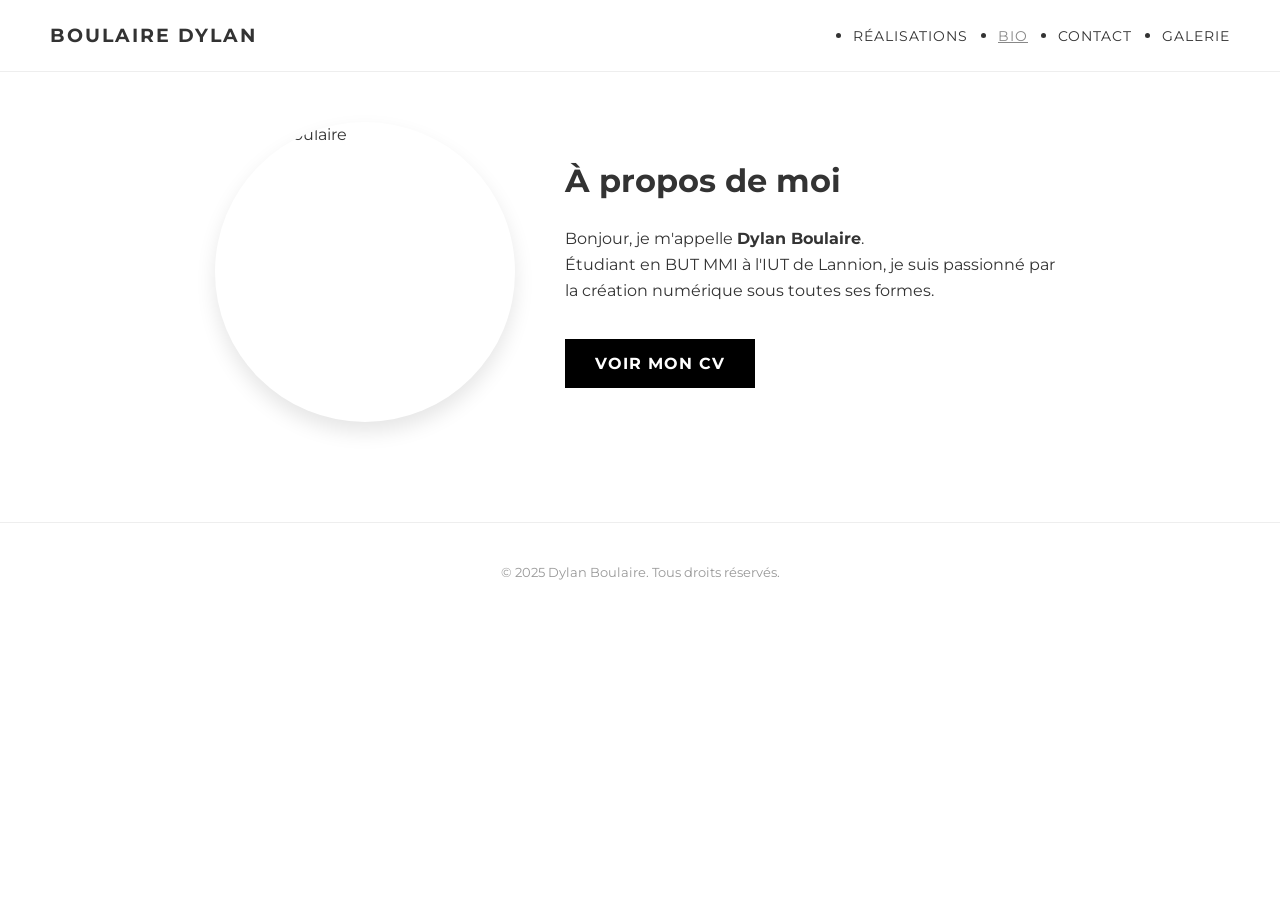
==== bio.html @ 55d2140f "SITE V0" ====
<!DOCTYPE html>
<html lang="fr">
<head>
    <meta charset="UTF-8">
    <meta name="viewport" content="width=device-width, initial-scale=1.0">
    <title>Bio - Dylan Boulaire</title>
    <link rel="stylesheet" href="style.css">
    <link href="https://fonts.googleapis.com/css2?family=Montserrat:wght@300;400;700&display=swap" rel="stylesheet">
</head>
<body>

    <header>
        <div class="logo"><a href="index.html">BOULAIRE Dylan</a></div>
        <nav>
            <ul>
                <li><a href="index.html">Réalisations</a></li>
                <li><a href="bio.html" class="active">Bio</a></li>
                <li><a href="contact.html">Contact</a></li>
                <li><a href="index.html#galerie">Galerie</a></li>
            </ul>
        </nav>
    </header>

    <section class="page-content bio-section">
        <div class="bio-image">
            <img src="assets/photo-profil.jpg" alt="Dylan Boulaire">
        </div>
        <div class="bio-text">
            <h1>À propos de moi</h1>
            <p>Bonjour, je m'appelle <strong>Dylan Boulaire</strong>.</p> 
            <p>Étudiant en BUT MMI à l'IUT de Lannion, je suis passionné par la création numérique sous toutes ses formes.</p>
            
            <br>
            <a href="https://drive.google.com/file/d/1dOBdfetxVHvimXaunSF_LK3RVBWPlse5/view?usp=sharing" class="btn" target="_blank">VOIR MON CV</a>
        </div>
    </section>

    <footer>
        <p>&copy; 2025 Dylan Boulaire. Tous droits réservés.</p>
    </footer>
</body>
</html>
---- style.css ----
/* --- RESET ET BASE --- */
* { margin: 0; padding: 0; box-sizing: border-box; }
body { font-family: 'Montserrat', sans-serif; color: #333; line-height: 1.6; background-color: #fff; }
a { text-decoration: none; color: inherit; transition: 0.3s; }
img { max-width: 100%; display: block; }

/* --- HEADER --- */
header {
    display: flex; justify-content: space-between; align-items: center;
    padding: 20px 50px; background: white; position: sticky; top: 0; z-index: 1000;
    border-bottom: 1px solid #eee;
}
.logo a { font-weight: 700; font-size: 1.2rem; text-transform: uppercase; letter-spacing: 2px; }
nav ul { display: flex; gap: 30px; }
nav ul li a { font-size: 0.9rem; text-transform: uppercase; letter-spacing: 1px; }
nav ul li a:hover, nav ul li a.active { color: #888; text-decoration: underline; }

/* --- PAGE PROJET STYLE (Headers) --- */
.project-header {
    text-align: center; padding: 60px 20px 30px; background: #fafafa;
}
.project-header h1 { font-size: 2.5rem; text-transform: uppercase; letter-spacing: 2px; }
.project-header .subtitle { color: #777; font-style: italic; margin-top: 10px; }

/* --- CONTENU PAGES --- */
.page-content { max-width: 1000px; margin: 0 auto; padding: 50px 20px; }
.project-intro { font-size: 1.1rem; text-align: center; max-width: 800px; margin: 0 auto 50px; }

/* --- SECTION BIO --- */
.bio-section { display: flex; gap: 50px; align-items: center; justify-content: center; }
.bio-image img { width: 300px; height: 300px; object-fit: cover; border-radius: 50%; box-shadow: 0 10px 20px rgba(0,0,0,0.1); }
.bio-text { max-width: 500px; }
.bio-text h1 { margin-bottom: 20px; font-size: 2rem; }

/* --- STYLES PROJETS COMPLEXES (Kernae) --- */
.separator { margin: 60px 0; border: 0; border-top: 1px solid #eee; }
.project-subsection h2 { 
    text-align: center; margin-bottom: 30px; font-size: 1.5rem; letter-spacing: 3px; 
    border-bottom: 2px solid #333; display: inline-block; padding-bottom: 5px;
    position: relative; left: 50%; transform: translateX(-50%);
}
.subsection-grid { 
    display: grid; grid-template-columns: repeat(auto-fit, minmax(300px, 1fr)); gap: 20px; margin-bottom: 30px; 
}
.subsection-grid.single-col { grid-template-columns: 1fr; } /* Pour les images larges */

.description-text { text-align: center; max-width: 800px; margin: 0 auto; color: #555; }

/* Logiciels */
.software-used { margin-top: 30px; text-align: center; }
.software-used h4 { text-transform: uppercase; font-size: 0.8rem; letter-spacing: 1px; color: #999; margin-bottom: 10px; }
.software-icons span { 
    display: inline-block; padding: 5px 15px; background: #eee; border-radius: 20px; 
    font-size: 0.8rem; margin: 0 5px; font-weight: bold;
}

/* --- BOUTONS --- */
.btn {
    display: inline-block; padding: 12px 30px; background: #000; color: white;
    text-transform: uppercase; font-weight: bold; letter-spacing: 1px; margin-top: 10px;
}
.btn:hover { background: #444; }
.btn-youtube { color: #cc0000; font-weight: bold; border: 2px solid #cc0000; padding: 10px 20px; display: inline-block; }
.btn-youtube:hover { background: #cc0000; color: white; }

/* --- NAVIGATION RETOUR --- */
.project-nav { margin-top: 80px; text-align: center; }
.back-link { font-weight: bold; text-transform: uppercase; font-size: 0.9rem; border-bottom: 2px solid #000; padding-bottom: 5px; }

/* --- FOOTER --- */
footer { text-align: center; padding: 40px; color: #999; font-size: 0.8rem; border-top: 1px solid #eee; margin-top: 50px; }

/* --- RESPONSIVE --- */
@media (max-width: 768px) {
    header { flex-direction: column; gap: 15px; padding: 15px; }
    .bio-section { flex-direction: column; text-align: center; }
    .project-header h1 { font-size: 1.8rem; }
}
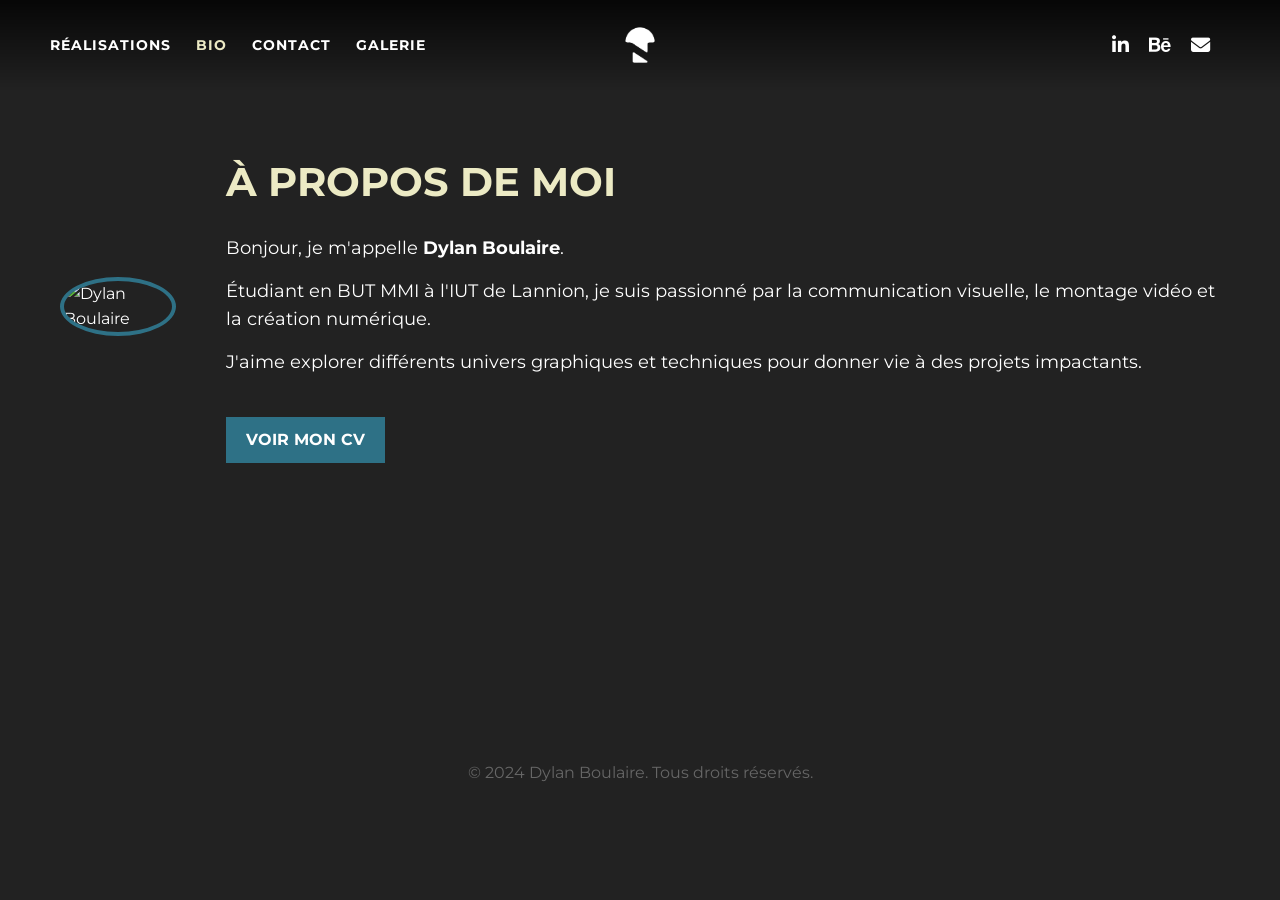
==== commit 0b045b5a: "Update bio.html" ====
--- a/bio.html
+++ b/bio.html
@@ -5,38 +5,50 @@
     <meta name="viewport" content="width=device-width, initial-scale=1.0">
     <title>Bio - Dylan Boulaire</title>
     <link rel="stylesheet" href="style.css">
-    <link href="https://fonts.googleapis.com/css2?family=Montserrat:wght@300;400;700&display=swap" rel="stylesheet">
+    <link href="https://fonts.googleapis.com/css2?family=Montserrat:wght@300;400;700;900&display=swap" rel="stylesheet">
+    <link rel="stylesheet" href="https://cdnjs.cloudflare.com/ajax/libs/font-awesome/6.4.0/css/all.min.css">
 </head>
 <body>
 
     <header>
-        <div class="logo"><a href="index.html">BOULAIRE Dylan</a></div>
-        <nav>
+        <nav class="nav-left">
             <ul>
-                <li><a href="index.html">Réalisations</a></li>
-                <li><a href="bio.html" class="active">Bio</a></li>
+                <li><a href="index.html#realisations">Réalisations</a></li>
+                <li><a href="bio.html" style="color: var(--text-accent);">Bio</a></li>
                 <li><a href="contact.html">Contact</a></li>
-                <li><a href="index.html#galerie">Galerie</a></li>
+                <li><a href="galerie.html">Galerie</a></li>
             </ul>
         </nav>
+        <div class="logo-center">
+            <a href="index.html"><img src="assets/logo.png" alt="Logo DB" class="logo-img"></a>
+        </div>
+        <div class="nav-right">
+            <a href="https://www.linkedin.com/in/dylan-boulaire/" target="_blank"><i class="fab fa-linkedin-in"></i></a>
+            <a href="https://www.behance.net" target="_blank"><i class="fab fa-behance"></i></a>
+            <a href="mailto:votre-email@gmail.com"><i class="fas fa-envelope"></i></a>
+            <a href="assets/mon-cv.pdf" target="_blank"><i class="fas fa-file-user"></i></a>
+        </div>
     </header>
 
-    <section class="page-content bio-section">
-        <div class="bio-image">
-            <img src="assets/photo-profil.jpg" alt="Dylan Boulaire">
+    <main class="page-padding">
+        <div class="bio-container">
+            <div class="bio-img-box">
+                <img src="assets/photo-profil.jpg" alt="Dylan Boulaire">
+            </div>
+            <div class="bio-text">
+                <h1>À propos de moi</h1>
+                <p>Bonjour, je m'appelle <strong>Dylan Boulaire</strong>.</p>
+                <p>Étudiant en BUT MMI à l'IUT de Lannion, je suis passionné par la communication visuelle, le montage vidéo et la création numérique.</p>
+                <p>J'aime explorer différents univers graphiques et techniques pour donner vie à des projets impactants.</p>
+                <br>
+                <a href="assets/mon-cv.pdf" target="_blank" style="display:inline-block; padding:10px 20px; background:var(--btn-color); color:white; font-weight:bold;">VOIR MON CV</a>
+            </div>
         </div>
-        <div class="bio-text">
-            <h1>À propos de moi</h1>
-            <p>Bonjour, je m'appelle <strong>Dylan Boulaire</strong>.</p> 
-            <p>Étudiant en BUT MMI à l'IUT de Lannion, je suis passionné par la création numérique sous toutes ses formes.</p>
-            
-            <br>
-            <a href="https://drive.google.com/file/d/1dOBdfetxVHvimXaunSF_LK3RVBWPlse5/view?usp=sharing" class="btn" target="_blank">VOIR MON CV</a>
-        </div>
-    </section>
+    </main>
 
     <footer>
-        <p>&copy; 2025 Dylan Boulaire. Tous droits réservés.</p>
+        <p>&copy; 2024 Dylan Boulaire. Tous droits réservés.</p>
     </footer>
+
 </body>
-</html>+</html>
--- a/style.css
+++ b/style.css
@@ -1,78 +1,183 @@
-/* --- RESET ET BASE --- */
+/* --- 1. VARIABLES & COULEURS --- */
+:root {
+    --bg-dark: #222222;
+    --text-white: #FFFFFF;
+    --text-accent: #ECEAC4;
+    --btn-color: #2E7186;
+}
+
+/* --- 2. BASE --- */
 * { margin: 0; padding: 0; box-sizing: border-box; }
-body { font-family: 'Montserrat', sans-serif; color: #333; line-height: 1.6; background-color: #fff; }
+
+body {
+    font-family: 'Montserrat', sans-serif;
+    background-color: var(--bg-dark);
+    color: var(--text-white);
+    line-height: 1.6;
+    overflow-x: hidden;
+}
+
 a { text-decoration: none; color: inherit; transition: 0.3s; }
-img { max-width: 100%; display: block; }
 
-/* --- HEADER --- */
+/* --- 3. VIDÉO D'ARRIÈRE-PLAN --- */
+.video-background {
+    position: fixed;
+    top: 0; right: 0; bottom: 0; left: 0;
+    z-index: -100;
+    width: 100%; height: 100%;
+    overflow: hidden;
+}
+
+.video-background video {
+    position: absolute;
+    top: 50%; left: 50%;
+    transform: translate(-50%, -50%);
+    min-width: 100%; min-height: 100%;
+    width: auto; height: auto;
+    object-fit: cover;
+}
+
+.video-overlay {
+    position: absolute; top: 0; left: 0; width: 100%; height: 100%;
+    background: rgba(34, 34, 34, 0.4);
+}
+
+/* --- 4. HEADER --- */
 header {
     display: flex; justify-content: space-between; align-items: center;
-    padding: 20px 50px; background: white; position: sticky; top: 0; z-index: 1000;
-    border-bottom: 1px solid #eee;
-}
-.logo a { font-weight: 700; font-size: 1.2rem; text-transform: uppercase; letter-spacing: 2px; }
-nav ul { display: flex; gap: 30px; }
-nav ul li a { font-size: 0.9rem; text-transform: uppercase; letter-spacing: 1px; }
-nav ul li a:hover, nav ul li a.active { color: #888; text-decoration: underline; }
-
-/* --- PAGE PROJET STYLE (Headers) --- */
-.project-header {
-    text-align: center; padding: 60px 20px 30px; background: #fafafa;
-}
-.project-header h1 { font-size: 2.5rem; text-transform: uppercase; letter-spacing: 2px; }
-.project-header .subtitle { color: #777; font-style: italic; margin-top: 10px; }
-
-/* --- CONTENU PAGES --- */
-.page-content { max-width: 1000px; margin: 0 auto; padding: 50px 20px; }
-.project-intro { font-size: 1.1rem; text-align: center; max-width: 800px; margin: 0 auto 50px; }
-
-/* --- SECTION BIO --- */
-.bio-section { display: flex; gap: 50px; align-items: center; justify-content: center; }
-.bio-image img { width: 300px; height: 300px; object-fit: cover; border-radius: 50%; box-shadow: 0 10px 20px rgba(0,0,0,0.1); }
-.bio-text { max-width: 500px; }
-.bio-text h1 { margin-bottom: 20px; font-size: 2rem; }
-
-/* --- STYLES PROJETS COMPLEXES (Kernae) --- */
-.separator { margin: 60px 0; border: 0; border-top: 1px solid #eee; }
-.project-subsection h2 { 
-    text-align: center; margin-bottom: 30px; font-size: 1.5rem; letter-spacing: 3px; 
-    border-bottom: 2px solid #333; display: inline-block; padding-bottom: 5px;
-    position: relative; left: 50%; transform: translateX(-50%);
-}
-.subsection-grid { 
-    display: grid; grid-template-columns: repeat(auto-fit, minmax(300px, 1fr)); gap: 20px; margin-bottom: 30px; 
-}
-.subsection-grid.single-col { grid-template-columns: 1fr; } /* Pour les images larges */
-
-.description-text { text-align: center; max-width: 800px; margin: 0 auto; color: #555; }
-
-/* Logiciels */
-.software-used { margin-top: 30px; text-align: center; }
-.software-used h4 { text-transform: uppercase; font-size: 0.8rem; letter-spacing: 1px; color: #999; margin-bottom: 10px; }
-.software-icons span { 
-    display: inline-block; padding: 5px 15px; background: #eee; border-radius: 20px; 
-    font-size: 0.8rem; margin: 0 5px; font-weight: bold;
+    padding: 20px 50px; position: fixed; top: 0; left: 0; width: 100%; z-index: 1000;
+    background: linear-gradient(to bottom, rgba(0,0,0,0.8), transparent);
 }
 
-/* --- BOUTONS --- */
-.btn {
-    display: inline-block; padding: 12px 30px; background: #000; color: white;
-    text-transform: uppercase; font-weight: bold; letter-spacing: 1px; margin-top: 10px;
+.nav-left { flex: 1; }
+.nav-left ul { display: flex; gap: 25px; list-style: none; }
+.nav-left a { font-size: 0.85rem; font-weight: 700; text-transform: uppercase; letter-spacing: 1px; }
+.nav-left a:hover { color: var(--text-accent); }
+
+.logo-center { flex: 1; text-align: center; display: flex; justify-content: center; }
+.logo-img { height: 50px; width: auto; display: block; transition: transform 0.3s ease; }
+.logo-center a:hover .logo-img { transform: scale(1.05); }
+
+.nav-right { flex: 1; display: flex; justify-content: flex-end; gap: 20px; }
+.nav-right a { font-size: 1.2rem; }
+.nav-right a:hover { color: var(--btn-color); transform: translateY(-3px); }
+
+/* --- 5. HERO --- */
+.hero-content {
+    height: 100vh; display: flex; flex-direction: column; justify-content: center; align-items: center;
+    text-align: center;
 }
-.btn:hover { background: #444; }
-.btn-youtube { color: #cc0000; font-weight: bold; border: 2px solid #cc0000; padding: 10px 20px; display: inline-block; }
-.btn-youtube:hover { background: #cc0000; color: white; }
+.hero-content h1 {
+    font-size: 4rem; font-weight: 700; text-transform: uppercase; margin-bottom: 20px;
+    text-shadow: 0 5px 15px rgba(0,0,0,0.5);
+}
+.badge {
+    background: var(--text-white); color: var(--bg-dark); padding: 10px 25px;
+    border-radius: 50px; font-weight: bold; font-size: 0.9rem; letter-spacing: 1px;
+    text-transform: uppercase;
+}
 
-/* --- NAVIGATION RETOUR --- */
-.project-nav { margin-top: 80px; text-align: center; }
-.back-link { font-weight: bold; text-transform: uppercase; font-size: 0.9rem; border-bottom: 2px solid #000; padding-bottom: 5px; }
+/* --- 6. GALERIE (MODIFICATIONS HOVER ICI) --- */
+.gallery {
+    background: var(--bg-dark); 
+    position: relative; z-index: 1;
+    display: grid; grid-template-columns: repeat(auto-fill, minmax(350px, 1fr));
+    gap: 30px; padding: 100px 50px;
+}
+
+.project-card {
+    position: relative; height: 350px; overflow: hidden; display: block;
+    background: #000; border-radius: 8px;
+}
+
+.project-card img {
+    width: 100%; height: 100%; object-fit: cover;
+    transition: transform 0.6s ease, opacity 0.3s ease; /* Ajout transition opacité */
+    opacity: 0.9;
+}
+
+/* L'image s'assombrit au survol (opacité baisse, laissant voir le fond noir) */
+.project-card:hover img {
+    transform: scale(1.05);
+    opacity: 0.4;
+}
+
+/* Le texte est invisible par défaut */
+.overlay-text {
+    position: absolute; bottom: 20px; left: 20px; pointer-events: none;
+    padding-right: 20px;
+    opacity: 0; /* Invisible */
+    transition: opacity 0.3s ease, transform 0.3s ease; /* Transition douce */
+    transform: translateY(20px); /* Légèrement décalé vers le bas */
+}
+
+/* Le texte apparaît et remonte légèrement au survol */
+.project-card:hover .overlay-text {
+    opacity: 1;
+    transform: translateY(0);
+}
+
+.overlay-text h3 {
+    font-size: 1.5rem; margin-bottom: 5px; color: var(--text-accent); text-transform: uppercase;
+    line-height: 1.2;
+}
+.overlay-text p { font-style: italic; font-size: 0.9rem; }
 
 /* --- FOOTER --- */
-footer { text-align: center; padding: 40px; color: #999; font-size: 0.8rem; border-top: 1px solid #eee; margin-top: 50px; }
+footer {
+    background: var(--bg-dark); color: #666;
+    text-align: center; padding: 40px; position: relative; z-index: 1;
+}
 
-/* --- RESPONSIVE --- */
+/* --- MOBILE --- */
 @media (max-width: 768px) {
-    header { flex-direction: column; gap: 15px; padding: 15px; }
-    .bio-section { flex-direction: column; text-align: center; }
-    .project-header h1 { font-size: 1.8rem; }
-}+    header { flex-direction: column; gap: 15px; padding: 20px; background: rgba(0,0,0,0.9); }
+    .nav-left ul { gap: 15px; font-size: 0.75rem; justify-content: center; }
+    .logo-img { height: 40px; }
+    .hero-content h1 { font-size: 2.5rem; }
+    .gallery { padding: 50px 20px; grid-template-columns: 1fr; }
+}
+
+/* --- AJOUT POUR LES PAGES INTERNES (Bio, Contact, Galerie) --- */
+.page-padding {
+    padding-top: 150px; /* Espace pour ne pas être caché par le header */
+    padding-bottom: 50px;
+    max-width: 1200px;
+    margin: 0 auto;
+    min-height: 80vh; /* Pour que le footer reste en bas */
+}
+
+/* Style spécifique pour la page Contact */
+.contact-container {
+    text-align: center;
+    max-width: 600px;
+    margin: 0 auto;
+}
+.contact-form input, .contact-form textarea {
+    width: 100%; padding: 15px; margin-bottom: 20px;
+    background: #333; border: 1px solid #444; color: white;
+    font-family: 'Montserrat', sans-serif;
+}
+.contact-form button {
+    background-color: var(--btn-color); color: white;
+    padding: 15px 30px; border: none; font-weight: bold; cursor: pointer;
+    text-transform: uppercase; letter-spacing: 1px;
+}
+.contact-form button:hover { background-color: white; color: black; }
+
+/* Style spécifique pour la page Bio */
+.bio-container {
+    display: flex; gap: 50px; align-items: center; padding: 0 20px;
+}
+.bio-img-box img {
+    width: 350px; height: 350px; object-fit: cover; border-radius: 50%;
+    border: 4px solid var(--btn-color);
+}
+.bio-text h1 { color: var(--text-accent); margin-bottom: 20px; font-size: 2.5rem; text-transform: uppercase;}
+.bio-text p { margin-bottom: 15px; font-size: 1.1rem; }
+
+/* Responsive Bio */
+@media (max-width: 768px) {
+    .bio-container { flex-direction: column; text-align: center; }
+    .bio-img-box img { width: 250px; height: 250px; }
+}
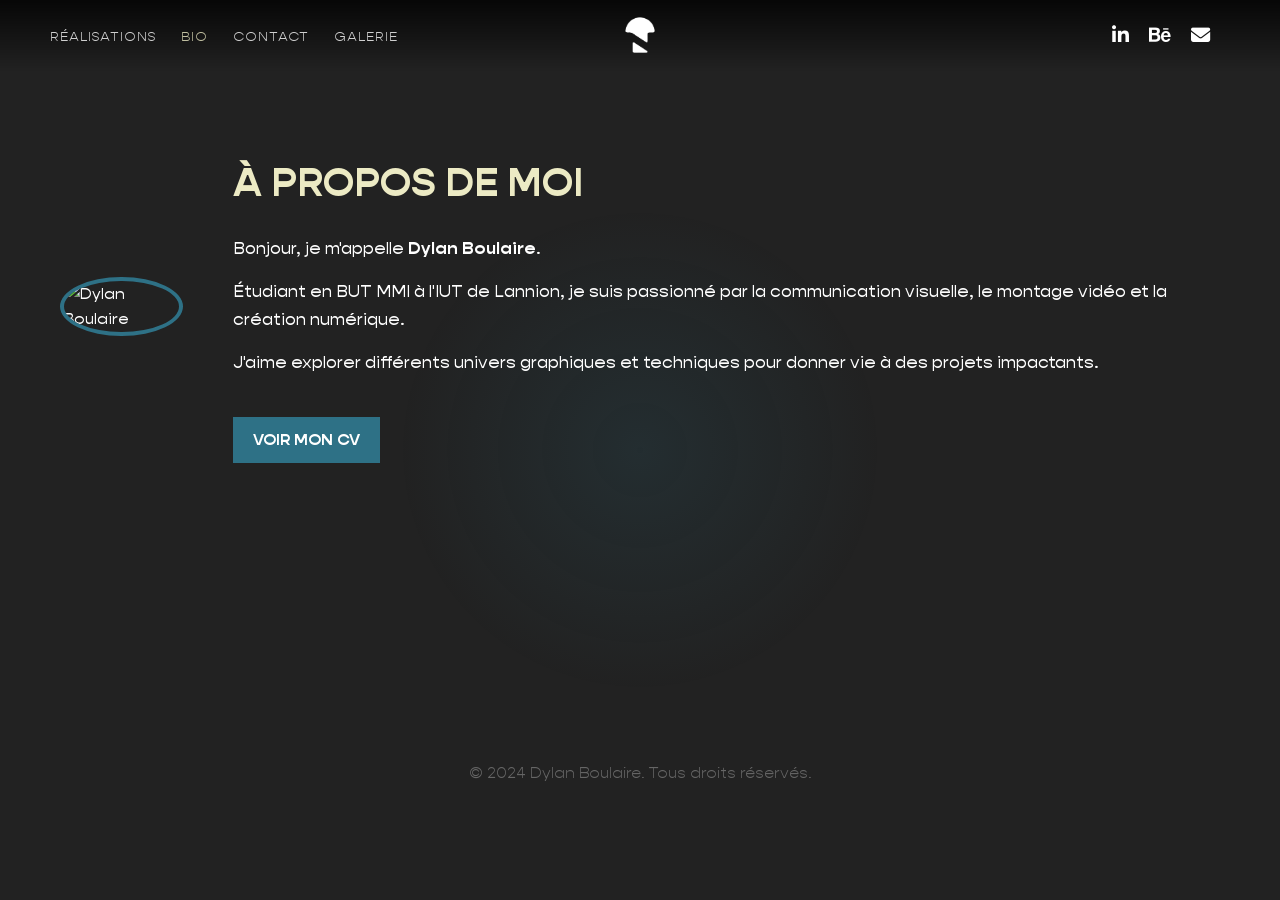
==== commit 622d724d: "Update bio.html" ====
--- a/bio.html
+++ b/bio.html
@@ -9,7 +9,7 @@
     <link rel="stylesheet" href="https://cdnjs.cloudflare.com/ajax/libs/font-awesome/6.4.0/css/all.min.css">
 </head>
 <body>
-
+    <div class="mouse-glow"></div>
     <header>
         <nav class="nav-left">
             <ul>
@@ -49,6 +49,7 @@
     <footer>
         <p>&copy; 2024 Dylan Boulaire. Tous droits réservés.</p>
     </footer>
-
+    <script src="script.js"></script>
 </body>
 </html>
+
--- a/style.css
+++ b/style.css
@@ -1,71 +1,113 @@
-/* --- 1. VARIABLES & COULEURS --- */
+/* --- 1. IMPORTATION DE LA POLICE GOPHER --- */
+@font-face { font-family: 'Gopher'; src: url('assets/fonts/Gopher-Regular.woff2') format('woff2'), url('assets/fonts/Gopher-Regular.ttf') format('truetype'); font-weight: 400; font-style: normal; }
+@font-face { font-family: 'Gopher'; src: url('assets/fonts/Gopher-Bold.woff2') format('woff2'), url('assets/fonts/Gopher-Bold.ttf') format('truetype'); font-weight: 700; font-style: normal; }
+@font-face { font-family: 'Gopher'; src: url('assets/fonts/Gopher-Light.woff2') format('woff2'), url('assets/fonts/Gopher-Light.ttf') format('truetype'); font-weight: 300; font-style: normal; }
+
+/* --- 2. VARIABLES & COULEURS --- */
 :root {
     --bg-dark: #222222;
     --text-white: #FFFFFF;
-    --text-accent: #ECEAC4;
-    --btn-color: #2E7186;
-}
-
-/* --- 2. BASE --- */
+    --text-accent: #ECEAC4; /* Couleur Crème */
+    --btn-color: #2E7186;   /* Bleu (boutons uniquement) */
+}
+
+/* --- 3. BASE --- */
 * { margin: 0; padding: 0; box-sizing: border-box; }
 
 body {
-    font-family: 'Montserrat', sans-serif;
+    font-family: 'Gopher', sans-serif;
     background-color: var(--bg-dark);
     color: var(--text-white);
     line-height: 1.6;
     overflow-x: hidden;
+    font-weight: 400;
+    min-height: 100vh; /* S'assure que le body fait toujours au moins la taille de l'écran */
 }
 
 a { text-decoration: none; color: inherit; transition: 0.3s; }
 
-/* --- 3. VIDÉO D'ARRIÈRE-PLAN --- */
+/* --- 4. LUEUR INTERACTIVE (NOUVEAU) --- */
+.mouse-glow {
+    position: fixed; top: 0; left: 0; width: 100vw; height: 100vh;
+    pointer-events: none; z-index: -1;
+    background: radial-gradient(
+        600px circle at var(--mouse-x, 50%) var(--mouse-y, 50%),
+        rgba(46, 113, 134, 0.15), /* Bleu transparent */
+        transparent 40%
+    );
+    will-change: background;
+}
+
+/* --- 5. VIDÉO D'ARRIÈRE-PLAN --- */
 .video-background {
-    position: fixed;
-    top: 0; right: 0; bottom: 0; left: 0;
-    z-index: -100;
-    width: 100%; height: 100%;
-    overflow: hidden;
-}
-
+    position: fixed; top: 0; right: 0; bottom: 0; left: 0;
+    z-index: -100; width: 100%; height: 100%; overflow: hidden;
+}
 .video-background video {
-    position: absolute;
-    top: 50%; left: 50%;
-    transform: translate(-50%, -50%);
-    min-width: 100%; min-height: 100%;
-    width: auto; height: auto;
-    object-fit: cover;
-}
-
+    position: absolute; top: 50%; left: 50%; transform: translate(-50%, -50%);
+    min-width: 100%; min-height: 100%; width: auto; height: auto; object-fit: cover;
+}
 .video-overlay {
     position: absolute; top: 0; left: 0; width: 100%; height: 100%;
     background: rgba(34, 34, 34, 0.4);
 }
 
-/* --- 4. HEADER --- */
+/* --- 6. HEADER (CORRIGÉ : CENTRAGE ABSOLU) --- */
 header {
     display: flex; justify-content: space-between; align-items: center;
     padding: 20px 50px; position: fixed; top: 0; left: 0; width: 100%; z-index: 1000;
     background: linear-gradient(to bottom, rgba(0,0,0,0.8), transparent);
 }
 
+/* Menu Gauche */
 .nav-left { flex: 1; }
 .nav-left ul { display: flex; gap: 25px; list-style: none; }
-.nav-left a { font-size: 0.85rem; font-weight: 700; text-transform: uppercase; letter-spacing: 1px; }
-.nav-left a:hover { color: var(--text-accent); }
-
-.logo-center { flex: 1; text-align: center; display: flex; justify-content: center; }
+
+.nav-left a {
+    font-size: 0.85rem;
+    font-weight: 300; /* POLICE FINE PAR DÉFAUT */
+    text-transform: uppercase;
+    letter-spacing: 1px;
+    opacity: 0.8;
+    color: var(--text-white);
+}
+
+.nav-left a:hover {
+    color: var(--text-accent);
+    opacity: 1;
+}
+
+/* PAGE ACTIVE : Gras et Couleur Crème */
+.active-link {
+    font-weight: 700 !important; /* POLICE GRASSE */
+    color: var(--text-accent) !important;
+    opacity: 1 !important;
+}
+
+/* Logo Centre (CORRECTIF : Position Absolue pour être parfaitement au milieu) */
+.logo-center { 
+    position: absolute; left: 50%; transform: translateX(-50%);
+    text-align: center; display: flex; justify-content: center; 
+}
 .logo-img { height: 50px; width: auto; display: block; transition: transform 0.3s ease; }
 .logo-center a:hover .logo-img { transform: scale(1.05); }
 
+/* Droite (Icônes) */
 .nav-right { flex: 1; display: flex; justify-content: flex-end; gap: 20px; }
-.nav-right a { font-size: 1.2rem; }
-.nav-right a:hover { color: var(--btn-color); transform: translateY(-3px); }
-
-/* --- 5. HERO --- */
+.nav-right a { font-size: 1.2rem; transition: 0.3s; color: var(--text-white); }
+.nav-right a:hover {
+    color: var(--text-accent); 
+    transform: translateY(-3px);
+}
+
+/* --- 7. HERO (Aligné à droite - STABLE) --- */
 .hero-content {
-    height: 100vh; display: flex; flex-direction: column; justify-content: center; align-items: center;
-    text-align: center;
+    height: 100vh;
+    display: flex; flex-direction: column; justify-content: center;
+    align-items: flex-end;   /* Aligné à droite */
+    text-align: right;       /* Texte à droite */
+    padding-right: 10%;
+    position: relative;
 }
 .hero-content h1 {
     font-size: 4rem; font-weight: 700; text-transform: uppercase; margin-bottom: 20px;
@@ -73,111 +115,183 @@
 }
 .badge {
     background: var(--text-white); color: var(--bg-dark); padding: 10px 25px;
-    border-radius: 50px; font-weight: bold; font-size: 0.9rem; letter-spacing: 1px;
-    text-transform: uppercase;
-}
-
-/* --- 6. GALERIE (MODIFICATIONS HOVER ICI) --- */
+    border-radius: 50px; font-weight: 700; font-size: 0.9rem; letter-spacing: 1px;
+    text-transform: uppercase; display: inline-block;
+}
+
+/* Flèche de scroll */
+.scroll-down {
+    position: absolute; bottom: 50px; left: 50%; transform: translateX(-50%);
+    z-index: 10; opacity: 0.5; transition: opacity 0.3s; padding: 20px; cursor: pointer;
+}
+.scroll-down:hover { opacity: 1; }
+.scroll-down span {
+    display: block; width: 40px; height: 40px;
+    border-bottom: 1px solid white; border-right: 1px solid white;
+    transform: rotate(45deg); margin: -10px auto 0;
+    animation: scrollBounce 2s infinite;
+}
+@keyframes scrollBounce {
+    0% { transform: rotate(45deg) translate(0, 0); }
+    20% { transform: rotate(45deg) translate(10px, 10px); }
+    40% { transform: rotate(45deg) translate(0, 0); }
+}
+html { scroll-behavior: smooth; }
+
+/* --- 8. GALERIE --- */
 .gallery {
-    background: var(--bg-dark); 
-    position: relative; z-index: 1;
+    background: var(--bg-dark); position: relative; z-index: 1;
     display: grid; grid-template-columns: repeat(auto-fill, minmax(350px, 1fr));
     gap: 30px; padding: 100px 50px;
 }
-
 .project-card {
     position: relative; height: 350px; overflow: hidden; display: block;
     background: #000; border-radius: 8px;
 }
-
 .project-card img {
     width: 100%; height: 100%; object-fit: cover;
-    transition: transform 0.6s ease, opacity 0.3s ease; /* Ajout transition opacité */
-    opacity: 0.9;
-}
-
-/* L'image s'assombrit au survol (opacité baisse, laissant voir le fond noir) */
-.project-card:hover img {
-    transform: scale(1.05);
-    opacity: 0.4;
-}
-
-/* Le texte est invisible par défaut */
+    transition: transform 0.6s ease, opacity 0.3s ease; opacity: 0.9;
+}
+.project-card:hover img { transform: scale(1.05); opacity: 0.4; }
+
 .overlay-text {
-    position: absolute; bottom: 20px; left: 20px; pointer-events: none;
-    padding-right: 20px;
-    opacity: 0; /* Invisible */
-    transition: opacity 0.3s ease, transform 0.3s ease; /* Transition douce */
-    transform: translateY(20px); /* Légèrement décalé vers le bas */
-}
-
-/* Le texte apparaît et remonte légèrement au survol */
-.project-card:hover .overlay-text {
-    opacity: 1;
-    transform: translateY(0);
-}
-
+    position: absolute; bottom: 20px; left: 20px; pointer-events: none; padding-right: 20px;
+    opacity: 0; transition: opacity 0.3s ease, transform 0.3s ease; transform: translateY(20px);
+}
+.project-card:hover .overlay-text { opacity: 1; transform: translateY(0); }
 .overlay-text h3 {
-    font-size: 1.5rem; margin-bottom: 5px; color: var(--text-accent); text-transform: uppercase;
-    line-height: 1.2;
-}
-.overlay-text p { font-style: italic; font-size: 0.9rem; }
-
-/* --- FOOTER --- */
+    font-size: 1.5rem; margin-bottom: 5px; color: var(--text-accent); text-transform: uppercase; line-height: 1.2; font-weight: 700;
+}
+.overlay-text p { font-style: italic; font-size: 0.9rem; font-weight: 300; }
+
+/* --- 9. CONTACT & PAGES (STYLES MIS À JOUR) --- */
+.page-padding {
+    padding-top: 150px; padding-bottom: 50px; max-width: 1200px; margin: 0 auto; min-height: 80vh;
+}
+.contact-title { color: var(--text-accent); margin-bottom: 30px; text-transform: uppercase; font-size: 1.5rem; font-weight: 700; }
+.contact-subtitle { margin-bottom: 40px; font-style: italic; color: #ccc; font-weight: 300; }
+.contact-container { 
+    text-align: left; max-width: 600px; margin: 0 auto; 
+    /* Ajout pour centrage vertical */
+    min-height: 80vh; display: flex; flex-direction: column; justify-content: center;
+}
+.contact-content { width: 100%; text-align: center; } /* Centrer le texte */
+.contact-content h1 { font-size: 3rem; margin-bottom: 10px; letter-spacing: 2px; text-transform: uppercase; }
+.subtitle { font-size: 1rem; color: rgba(255,255,255,0.6); margin-bottom: 50px; }
+
+.contact-form { display: flex; flex-direction: column; gap: 20px; }
+
+/* NOUVEAUX STYLES INPUT (BOITES BLANCHES) */
+.contact-form input, .contact-form textarea {
+    width: 100%; padding: 15px; 
+    background-color: white; /* FOND BLANC */
+    border: none;
+    color: #222222; /* TEXTE FONCÉ */
+    font-family: 'Gopher', sans-serif; font-size: 0.9rem; border-radius: 4px;
+    resize: none;
+}
+.contact-form input:focus, .contact-form textarea:focus {
+    outline: 2px solid var(--btn-color); background-color: #fff;
+}
+/* Placeholder gris visible sur fond blanc */
+::placeholder { color: #888; opacity: 1; }
+
+.submit-btn {
+    background-color: var(--btn-color); color: white; padding: 15px 40px;
+    border: none; border-radius: 4px; font-weight: 700; cursor: pointer;
+    font-size: 0.9rem; margin-top: 10px; transition: 0.3s;
+    text-transform: uppercase; letter-spacing: 1px;
+}
+.submit-btn:hover { background-color: white; color: var(--bg-dark); }
+
+.contact-footer-icons {
+    margin-top: 60px; text-align: center; display: flex; justify-content: center; gap: 30px;
+}
+.contact-footer-icons a { font-size: 1.2rem; font-weight: 700; color: white; }
+.contact-footer-icons a:hover { color: var(--text-accent); }
+
+/* Bio Styles */
+.bio-container { display: flex; gap: 50px; align-items: center; padding: 0 20px; }
+.bio-img-box img {
+    width: 350px; height: 350px; object-fit: cover; border-radius: 50%; border: 4px solid var(--btn-color);
+}
+.bio-text h1 { color: var(--text-accent); margin-bottom: 20px; font-size: 2.5rem; text-transform: uppercase; font-weight: 700; }
+.bio-text p { margin-bottom: 15px; font-size: 1.1rem; }
+
+/* --- 10. FOOTER --- */
 footer {
-    background: var(--bg-dark); color: #666;
-    text-align: center; padding: 40px; position: relative; z-index: 1;
-}
-
-/* --- MOBILE --- */
+    background: var(--bg-dark); color: #666; text-align: center; padding: 40px; position: relative; z-index: 10; font-weight: 300;
+}
+
+/* --- 11. PAGES PROJETS (KERNAE etc. - STYLES PRÉSERVÉS) --- */
+.project-hero-header {
+    text-align: center; padding: 160px 20px 60px; background: var(--bg-dark);
+}
+.project-hero-header h1 { font-size: 4rem; margin-bottom: 10px; color: var(--text-white); letter-spacing: 2px; }
+.project-hero-header .subtitle { font-size: 1.2rem; color: #888; margin-bottom: 40px; font-weight: 300; }
+
+.project-meta-container { max-width: 700px; margin: 0 auto; border-top: 1px solid #333; border-bottom: 1px solid #333; padding: 30px 0; }
+.project-meta-grid { display: flex; justify-content: center; gap: 40px; flex-wrap: wrap; margin-bottom: 20px; }
+.meta-item { display: flex; flex-direction: column; align-items: center; }
+.meta-label { font-size: 0.8rem; text-transform: uppercase; color: #666; margin-bottom: 5px; letter-spacing: 1px; }
+.meta-value { font-weight: 700; color: var(--text-accent); font-size: 1rem; }
+.project-intro-compact { margin-top: 40px; padding-top: 20px; }
+.project-intro-compact p { font-size: 0.95rem; color: #bbb; text-align: center; line-height: 1.5; margin: 0; }
+
+.project-body { padding-top: 50px; max-width: 1200px; margin: 0 auto; }
+.project-section { margin-bottom: 60px; }
+.section-title { margin-bottom: 40px; text-align: left; }
+.section-title h2 { font-size: 1.5rem; color: var(--text-white); margin-bottom: 5px; }
+
+.media-container { width: 100%; border-radius: 8px; overflow: hidden; position: relative; background: #111; }
+.media-container img { width: 100%; height: auto; display: block; max-width: 100%; }
+.video-compact-wrapper { max-width: 700px; margin: 0 auto; }
+.grid-2-col { display: grid; grid-template-columns: 1fr 1fr; gap: 30px; }
+.compact-grid { gap: 15px; max-width: 900px; margin: 0 auto; }
+.smart-grid { display: grid; grid-template-columns: repeat(auto-fill, minmax(300px, 1fr)); gap: 20px; width: 100%; }
+.grid-3-col { display: grid; grid-template-columns: repeat(auto-fill, minmax(300px, 1fr)); gap: 20px; }
+
+.play-btn-overlay {
+    position: absolute; top: 50%; left: 50%; transform: translate(-50%, -50%);
+    width: 80px; height: 80px; background: rgba(236, 234, 196, 0.9);
+    border-radius: 50%; display: flex; justify-content: center; align-items: center;
+    color: var(--bg-dark); font-size: 2rem; transition: 0.3s;
+}
+.play-btn-overlay:hover { transform: translate(-50%, -50%) scale(1.1); background: #fff; }
+.caption { text-align: center; font-size: 0.9rem; color: #666; margin-top: 10px; font-style: italic; }
+
+.horizontal-scroller {
+    display: flex; gap: 30px; overflow-x: auto; scrollbar-width: none;
+    -webkit-overflow-scrolling: touch; padding-bottom: 20px;
+}
+.horizontal-scroller::-webkit-scrollbar { display: none; }
+.horizontal-scroller.draggable { cursor: grab; scroll-snap-type: none; }
+.horizontal-scroller.draggable.active { cursor: grabbing; transform: scale(1); }
+.horizontal-scroller img { pointer-events: none; user-select: none; }
+.scroll-item { flex: 0 0 auto; scroll-snap-align: center; border-radius: 8px; overflow: hidden; transition: transform 0.3s; }
+.vertical-doc { width: 280px; }
+.vertical-doc img { width: 100%; height: auto; }
+
+.project-nav-footer { text-align: center; margin: 80px 0; }
+.btn-back {
+    display: inline-block; border: 1px solid #555; padding: 15px 40px;
+    border-radius: 50px; text-transform: uppercase; font-weight: 700;
+    font-size: 0.9rem; transition: 0.3s;
+}
+.btn-back:hover { background: var(--text-white); color: var(--bg-dark); border-color: white; }
+
+/* --- 12. RESPONSIVE --- */
 @media (max-width: 768px) {
     header { flex-direction: column; gap: 15px; padding: 20px; background: rgba(0,0,0,0.9); }
     .nav-left ul { gap: 15px; font-size: 0.75rem; justify-content: center; }
     .logo-img { height: 40px; }
+    .hero-content { align-items: center; text-align: center; padding-right: 0; }
     .hero-content h1 { font-size: 2.5rem; }
-    .gallery { padding: 50px 20px; grid-template-columns: 1fr; }
-}
-
-/* --- AJOUT POUR LES PAGES INTERNES (Bio, Contact, Galerie) --- */
-.page-padding {
-    padding-top: 150px; /* Espace pour ne pas être caché par le header */
-    padding-bottom: 50px;
-    max-width: 1200px;
-    margin: 0 auto;
-    min-height: 80vh; /* Pour que le footer reste en bas */
-}
-
-/* Style spécifique pour la page Contact */
-.contact-container {
-    text-align: center;
-    max-width: 600px;
-    margin: 0 auto;
-}
-.contact-form input, .contact-form textarea {
-    width: 100%; padding: 15px; margin-bottom: 20px;
-    background: #333; border: 1px solid #444; color: white;
-    font-family: 'Montserrat', sans-serif;
-}
-.contact-form button {
-    background-color: var(--btn-color); color: white;
-    padding: 15px 30px; border: none; font-weight: bold; cursor: pointer;
-    text-transform: uppercase; letter-spacing: 1px;
-}
-.contact-form button:hover { background-color: white; color: black; }
-
-/* Style spécifique pour la page Bio */
-.bio-container {
-    display: flex; gap: 50px; align-items: center; padding: 0 20px;
-}
-.bio-img-box img {
-    width: 350px; height: 350px; object-fit: cover; border-radius: 50%;
-    border: 4px solid var(--btn-color);
-}
-.bio-text h1 { color: var(--text-accent); margin-bottom: 20px; font-size: 2.5rem; text-transform: uppercase;}
-.bio-text p { margin-bottom: 15px; font-size: 1.1rem; }
-
-/* Responsive Bio */
-@media (max-width: 768px) {
     .bio-container { flex-direction: column; text-align: center; }
     .bio-img-box img { width: 250px; height: 250px; }
-}
+    .gallery { padding: 50px 20px; grid-template-columns: 1fr; }
+    .project-hero-header h1 { font-size: 2.5rem; }
+    .project-meta-grid { gap: 20px; flex-direction: column; }
+    .grid-2-col, .grid-3-col, .smart-grid { grid-template-columns: 1fr; }
+    .horizontal-scroller { gap: 15px; }
+}
